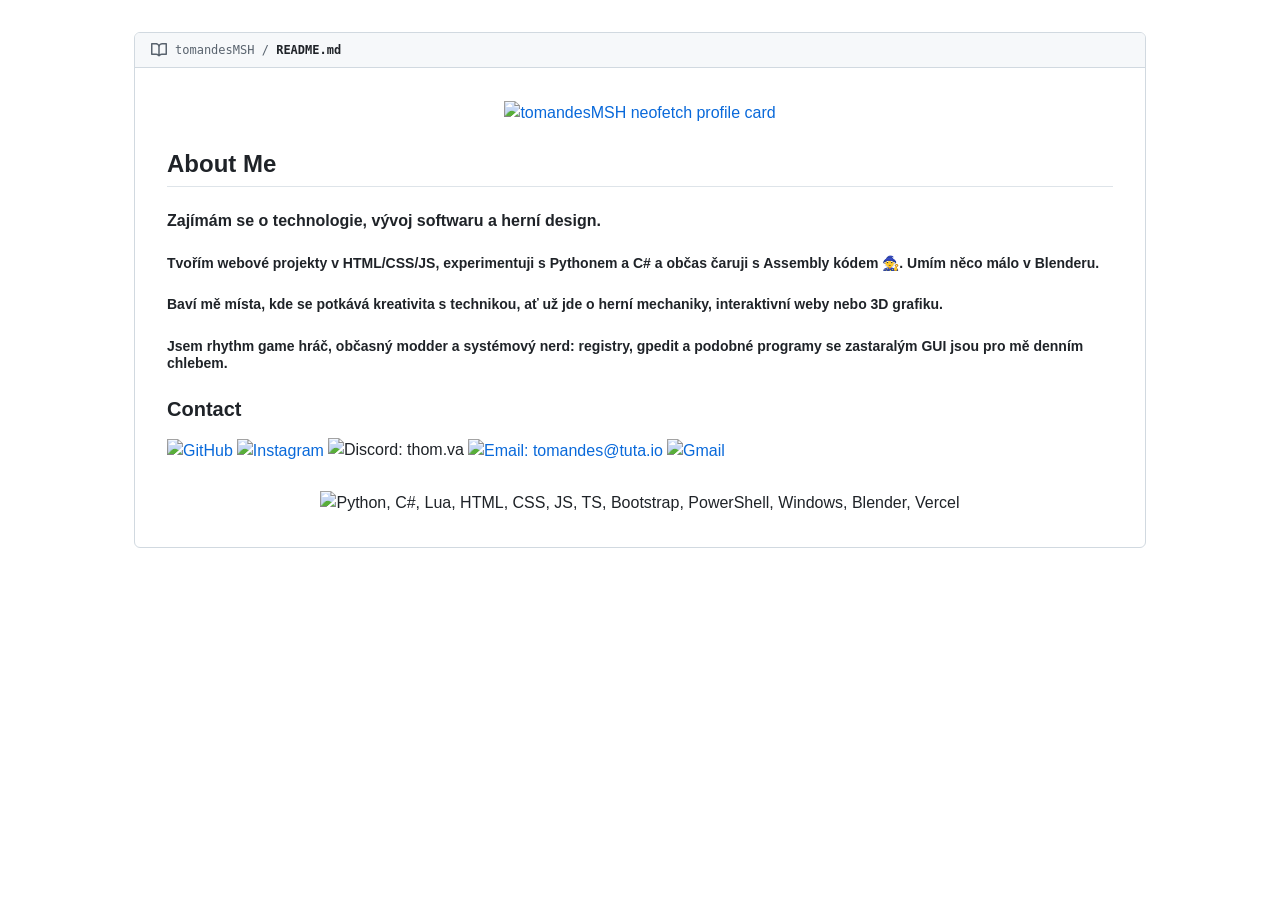
==== index.html @ eb21effc "Initial commit" ====
<!doctype html>
<html lang="cs">
<head>
<meta charset="utf-8">
<meta name="viewport" content="width=device-width, initial-scale=1">
<title>tomandesMSH</title>
<style>
  :root {
    --bg: #ffffff;
    --bg-muted: #f6f8fa;
    --fg: #1f2328;
    --fg-muted: #59636e;
    --border: #d1d9e0;
    --border-muted: #d1d9e0b3;
    --link: #0969da;
    color-scheme: light;
  }
  @media (prefers-color-scheme: dark) {
    :root {
      --bg: #0d1117;
      --bg-muted: #151b23;
      --fg: #f0f6fc;
      --fg-muted: #9198a1;
      --border: #3d444d;
      --border-muted: #3d444db3;
      --link: #4493f8;
      color-scheme: dark;
    }
  }

  * { box-sizing: border-box; }
  body {
    margin: 0;
    background: var(--bg);
    color: var(--fg);
    font-family: -apple-system, BlinkMacSystemFont, "Segoe UI", "Noto Sans", Helvetica, Arial, sans-serif;
    font-size: 16px;
    line-height: 1.5;
    padding: 32px 16px;
  }
  .wrap { max-width: 1012px; margin: 0 auto; }

  /* Rámeček README jako na profilu */
  .readme {
    border: 1px solid var(--border);
    border-radius: 6px;
    overflow: hidden;
  }
  .readme-head {
    display: flex;
    align-items: center;
    gap: 8px;
    padding: 8px 16px;
    background: var(--bg-muted);
    border-bottom: 1px solid var(--border);
    font-size: 12px;
    font-family: ui-monospace, SFMono-Regular, "SF Mono", Menlo, Consolas, monospace;
    color: var(--fg-muted);
  }
  .readme-head svg { fill: currentColor; flex: none; }
  .readme-head b { color: var(--fg); font-weight: 600; }

  .markdown-body { padding: 32px; }
  .markdown-body > :first-child { margin-top: 0; }
  .markdown-body img { max-width: 100%; vertical-align: middle; }
  .markdown-body a { color: var(--link); text-decoration: none; }
  .markdown-body a:hover { text-decoration: underline; }

  .markdown-body h2, .markdown-body h3, .markdown-body h4, .markdown-body h5 {
    margin: 24px 0 16px;
    font-weight: 600;
    line-height: 1.25;
  }
  .markdown-body h2 {
    font-size: 1.5em;
    padding-bottom: .3em;
    border-bottom: 1px solid var(--border-muted);
  }
  .markdown-body h3 { font-size: 1.25em; }
  .markdown-body h4 { font-size: 1em; }
  .markdown-body h5 { font-size: .875em; }

  .center { text-align: center; }
  .card { width: 100%; max-width: 620px; }
  .badges { display: flex; flex-wrap: wrap; gap: 4px; }
  .badges img { height: 28px; }
  .icons { margin-top: 24px; }
</style>
</head>
<body>
<div class="wrap">
  <article class="readme">
    <div class="readme-head">
      <svg width="16" height="16" viewBox="0 0 16 16" aria-hidden="true"><path d="M0 1.75A.75.75 0 0 1 .75 1h4.253c1.227 0 2.317.59 3 1.501A3.743 3.743 0 0 1 11.006 1h4.245a.75.75 0 0 1 .75.75v10.5a.75.75 0 0 1-.75.75h-4.507a2.25 2.25 0 0 0-1.591.659l-.622.621a.75.75 0 0 1-1.06 0l-.622-.621A2.25 2.25 0 0 0 5.258 13H.75a.75.75 0 0 1-.75-.75Zm7.251 10.324.004-5.073-.002-2.253A2.25 2.25 0 0 0 5.003 2.5H1.5v9h3.757a3.75 3.75 0 0 1 1.994.574ZM8.755 4.75l-.004 7.322a3.752 3.752 0 0 1 1.992-.572H14.5v-9h-3.495a2.25 2.25 0 0 0-2.25 2.25Z"/></svg>
      <span>tomandesMSH / <b>README.md</b></span>
    </div>

    <div class="markdown-body">
      <div class="center">
        <a href="https://github.com/tomandesMSH/neofetch-readme">
          <img class="card" src="https://neofetch-readme.vercel.app/api/svg?user=tomandesMSH&os=Tiny11%2C+CachyOS&school=SO%C5%A0+EDUCAnet+Brno&frontend=HTML%2C+CSS%2C+JS%2C+TS&backend=Python%2C+C%23%2C+Lua&ai=Claude+Code%2C+Codex&database=Supabase&editor=Visual+Studio+%28Code%29&icons=javascript%2Ctypescript%2Cnodedotjs%2Cpython%2Cgit%2Clinux%2Chtml5%2Ccss3%2Cbootstrap%2Cblender%2Cvercel" alt="tomandesMSH neofetch profile card">
        </a>
      </div>

      <h2>About Me</h2>

      <h4>Zajímám se o technologie, vývoj softwaru a herní design.</h4>

      <h5>Tvořím webové projekty v HTML/CSS/JS, experimentuji s Pythonem a C# a občas čaruji s Assembly kódem 🧙. Umím něco málo v Blenderu.</h5>

      <h5>Baví mě místa, kde se potkává kreativita s technikou, ať už jde o herní mechaniky, interaktivní weby nebo 3D grafiku.</h5>

      <h5>Jsem rhythm game hráč, občasný modder a systémový nerd: registry, gpedit a podobné programy se zastaralým GUI jsou pro mě denním chlebem.</h5>

      <h3>Contact</h3>

      <div class="badges">
        <a href="https://github.com/tomandesMSH"><img src="https://img.shields.io/badge/GitHub-14163C?style=for-the-badge&logo=github&logoColor=white" alt="GitHub"></a>
        <a href="https://www.instagram.com/thom.vaa"><img src="https://img.shields.io/badge/Instagram-E4405F?style=for-the-badge&logo=instagram&logoColor=white" alt="Instagram"></a>
        <img src="https://img.shields.io/badge/Discord-thom.va-5865F2?style=for-the-badge&logo=discord&logoColor=white" alt="Discord: thom.va">
        <a href="mailto:tomandes@tuta.io"><img src="https://img.shields.io/badge/Email-tomandes%40tuta.io-434343?style=for-the-badge&logo=tuta&logoColor=white" alt="Email: tomandes@tuta.io"></a>
        <a href="mailto:tomandesmsh@gmail.com"><img src="https://img.shields.io/badge/Gmail-D14836?style=for-the-badge&logo=gmail&logoColor=white" alt="Gmail"></a>
      </div>

      <div class="center icons">
        <img src="https://skillicons.dev/icons?i=python,cs,lua,html,css,js,ts,bootstrap,powershell,windows,blender,vercel&perline=13" alt="Python, C#, Lua, HTML, CSS, JS, TS, Bootstrap, PowerShell, Windows, Blender, Vercel">
      </div>
    </div>
  </article>
</div>
</body>
</html>
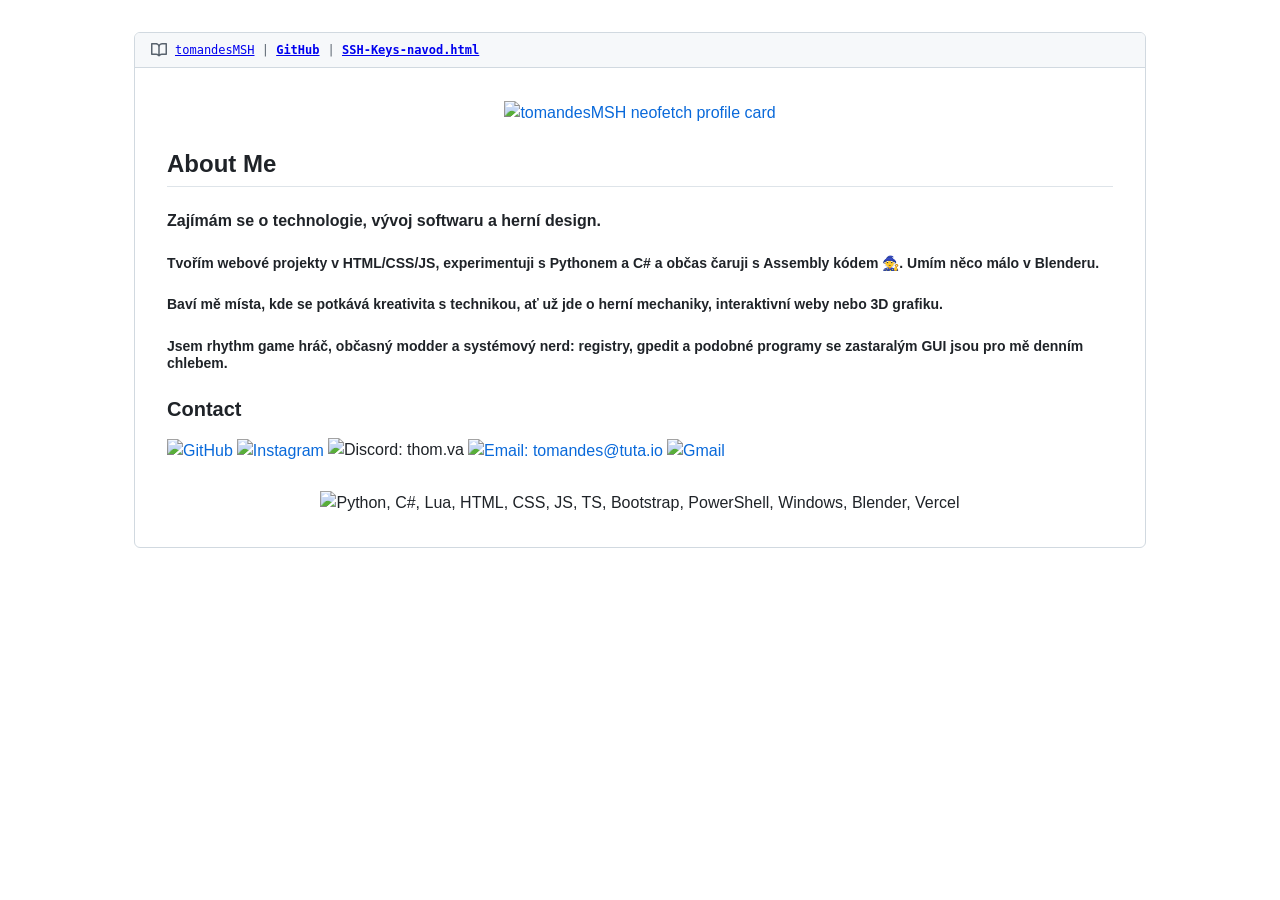
==== commit 08f90b1f: "linkto sshkeys.html" ====
--- a/index.html
+++ b/index.html
@@ -92,7 +92,8 @@
   <article class="readme">
     <div class="readme-head">
       <svg width="16" height="16" viewBox="0 0 16 16" aria-hidden="true"><path d="M0 1.75A.75.75 0 0 1 .75 1h4.253c1.227 0 2.317.59 3 1.501A3.743 3.743 0 0 1 11.006 1h4.245a.75.75 0 0 1 .75.75v10.5a.75.75 0 0 1-.75.75h-4.507a2.25 2.25 0 0 0-1.591.659l-.622.621a.75.75 0 0 1-1.06 0l-.622-.621A2.25 2.25 0 0 0 5.258 13H.75a.75.75 0 0 1-.75-.75Zm7.251 10.324.004-5.073-.002-2.253A2.25 2.25 0 0 0 5.003 2.5H1.5v9h3.757a3.75 3.75 0 0 1 1.994.574ZM8.755 4.75l-.004 7.322a3.752 3.752 0 0 1 1.992-.572H14.5v-9h-3.495a2.25 2.25 0 0 0-2.25 2.25Z"/></svg>
-      <span>tomandesMSH / <b>README.md</b></span>
+      <span><a href="https://tomandes.eu">tomandesMSH</a> | <b><a href="https://github.com/tomandesMSH">GitHub</a></b></span>
+      <span>|  <b><a href="SSHKeys.html">SSH-Keys-navod.html</a></b> </span>
     </div>
 
     <div class="markdown-body">
